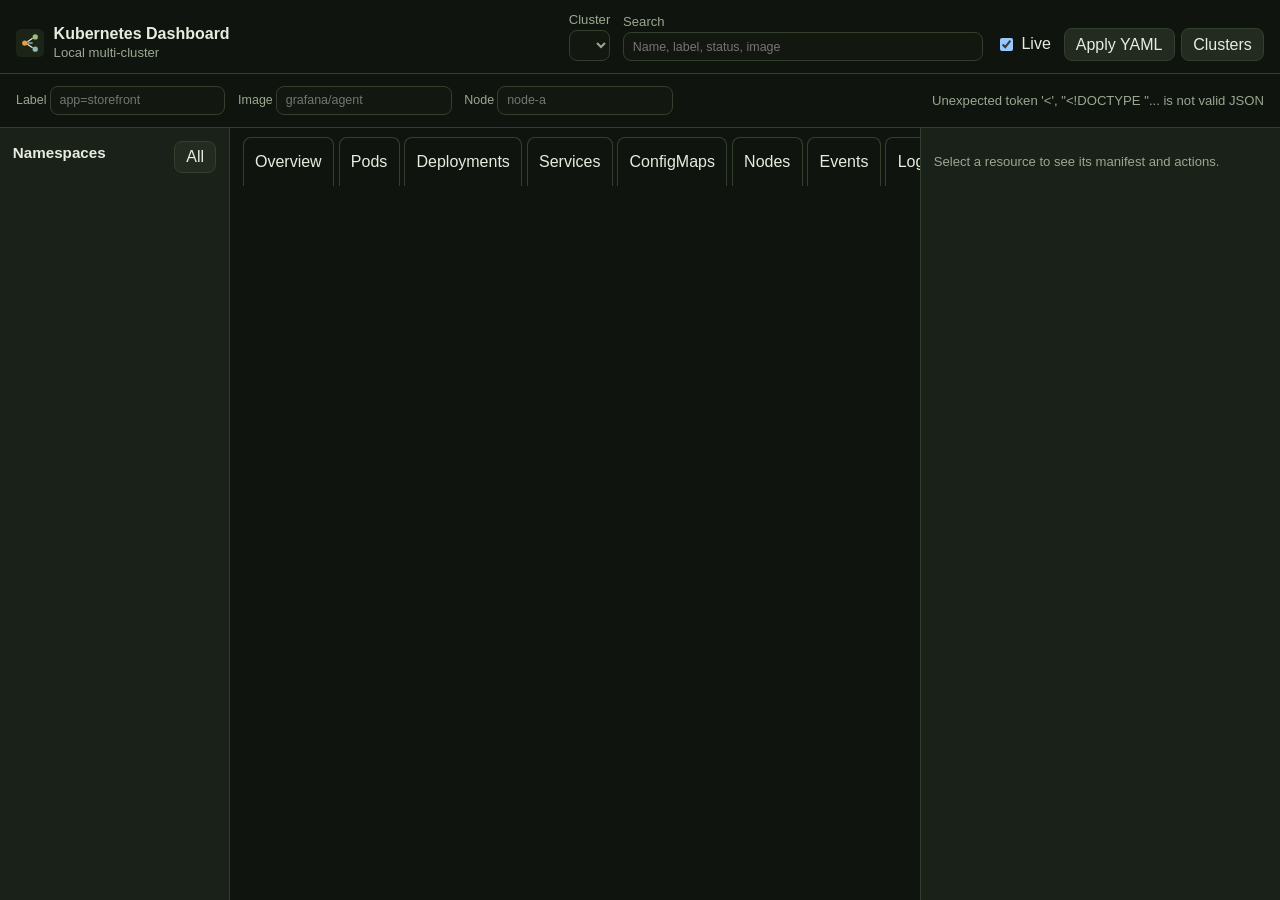
==== src/main/resources/static/index.html @ 0ba1d6aa "Initial Checkin" ====
<!DOCTYPE html>
<html lang="en">
<head>
  <meta charset="utf-8">
  <meta name="viewport" content="width=device-width, initial-scale=1">
  <meta name="robots" content="noindex">
  <title>Kubernetes Dashboard</title>
  <link rel="icon" href="favicon.svg" type="image/svg+xml">
  <link rel="stylesheet" href="app.css">
</head>
<body>
  <div id="gate" class="gate hidden">
    <form id="gate-form" class="gate-card">
      <h1>Kubernetes Dashboard</h1>
      <p>This server expects an access token. It stays in this browser tab.</p>
      <label for="gate-token">Access token</label>
      <input id="gate-token" type="password" autocomplete="current-password" required>
      <button type="submit">Unlock</button>
      <p id="gate-error" class="error"></p>
    </form>
  </div>
  <div class="app">
    <header class="top">
      <div class="brand">
        <img src="favicon.svg" alt="" width="28" height="28">
        <div>
          <strong>Kubernetes Dashboard</strong>
          <span>Local multi-cluster</span>
        </div>
      </div>
      <label class="cluster-pick">
        <span>Cluster</span>
        <select id="cluster"></select>
      </label>
      <label class="search">
        <span>Search</span>
        <input id="query" type="search" placeholder="Name, label, status, image" autocomplete="off">
      </label>
      <label class="live">
        <input id="live" type="checkbox" checked>
        Live
      </label>
      <div class="top-actions">
        <button type="button" id="apply-open">Apply YAML</button>
        <button type="button" id="clusters-open">Clusters</button>
      </div>
    </header>
    <div class="refine">
      <label>Label <input id="label" placeholder="app=storefront" autocomplete="off"></label>
      <label>Image <input id="image" placeholder="grafana/agent" autocomplete="off"></label>
      <label>Node <input id="node" placeholder="node-a" autocomplete="off"></label>
      <span id="counts"></span>
      <span id="notice" class="notice"></span>
    </div>
    <div class="body">
      <aside class="namespaces">
        <div class="aside-head">
          <h2>Namespaces</h2>
          <button type="button" id="ns-all">All</button>
        </div>
        <div id="namespace-list"></div>
      </aside>
      <main>
        <nav class="tabs" id="tabs">
          <button type="button" data-tab="overview">Overview</button>
          <button type="button" data-tab="pods">Pods</button>
          <button type="button" data-tab="deployments">Deployments</button>
          <button type="button" data-tab="services">Services</button>
          <button type="button" data-tab="configmaps">ConfigMaps</button>
          <button type="button" data-tab="nodes">Nodes</button>
          <button type="button" data-tab="events">Events</button>
          <button type="button" data-tab="logs">Logs</button>
          <button type="button" data-tab="forwards">Port forward</button>
          <button type="button" data-tab="assist">Assist</button>
        </nav>
        <section id="view"></section>
      </main>
      <aside id="detail" class="detail">
        <p class="muted">Select a resource to see its manifest and actions.</p>
      </aside>
    </div>
  </div>
  <div id="modal" class="modal hidden"></div>
  <script src="app.js"></script>
</body>
</html>
---- src/main/resources/static/app.css ----
:root {
  color-scheme: dark;
  --bg: #10140f;
  --panel: #1a2118;
  --panel-2: #232b20;
  --line: #33402d;
  --text: #e7ecdf;
  --muted: #9aa892;
  --amber: #e0a045;
  --sage: #9cbf7a;
  --coral: #e07a5f;
  --tide: #8eb8b3;
  --warn: #e0b15a;
  --shadow: 0 16px 40px rgba(0, 0, 0, 0.28);
  font-family: "Avenir Next", "Segoe UI", sans-serif;
}

* { box-sizing: border-box; }

body {
  margin: 0;
  background:
    radial-gradient(1200px 400px at 10% -10%, rgba(224, 160, 69, 0.08), transparent 50%),
    var(--bg);
  color: var(--text);
}

button, input, select, textarea {
  font: inherit;
  color: inherit;
}

button {
  background: var(--panel-2);
  border: 1px solid var(--line);
  border-radius: 8px;
  padding: 0.4rem 0.7rem;
  cursor: pointer;
}

button:hover, button.active { border-color: var(--amber); }

button.primary { background: #3d3422; border-color: var(--amber); }

button.danger { border-color: var(--coral); color: #ffd2c6; }

input, select, textarea {
  background: #121710;
  border: 1px solid var(--line);
  border-radius: 8px;
  padding: 0.4rem 0.55rem;
}

textarea { width: 100%; min-height: 180px; resize: vertical; }

.app {
  display: grid;
  grid-template-rows: auto auto minmax(0, 1fr);
  height: 100vh;
}

.top, .refine {
  display: flex;
  gap: 0.8rem;
  align-items: end;
  padding: 0.75rem 1rem;
  border-bottom: 1px solid var(--line);
  background: rgba(16, 20, 15, 0.92);
}

.brand { display: flex; gap: 0.6rem; align-items: center; margin-right: auto; }
.brand strong { display: block; }
.brand span, .muted, .refine span, label span { color: var(--muted); font-size: 0.82rem; }

.cluster-pick, .search, .refine label { display: grid; gap: 0.2rem; font-size: 0.78rem; color: var(--muted); }
.search input { width: min(360px, 36vw); }
.live { display: flex; gap: 0.35rem; align-items: center; padding-bottom: 0.45rem; }
.top-actions { display: flex; gap: 0.4rem; }

.refine { align-items: center; }
.refine label { grid-auto-flow: column; align-items: center; }
#counts { margin-left: auto; }
.notice { color: var(--coral); }

.body {
  display: grid;
  grid-template-columns: 230px minmax(0, 1fr) 360px;
  min-height: 0;
}

.namespaces, .detail {
  border-right: 1px solid var(--line);
  overflow: auto;
  padding: 0.8rem;
  background: var(--panel);
}

.detail { border-right: 0; border-left: 1px solid var(--line); }

.aside-head, .detail-head { display: flex; justify-content: space-between; align-items: center; gap: 0.5rem; }
h2, h3 { font-size: 0.95rem; margin: 0 0 0.6rem; font-weight: 600; }

.ns {
  display: flex;
  gap: 0.4rem;
  align-items: center;
  padding: 0.28rem 0;
}

main { display: grid; grid-template-rows: auto minmax(0, 1fr); min-width: 0; }

.tabs {
  display: flex;
  gap: 0.3rem;
  padding: 0.55rem 0.8rem 0;
  overflow-x: auto;
}

.tabs button { border-bottom: 0; border-radius: 8px 8px 0 0; background: transparent; }
.tabs button.active { background: var(--panel); border-color: var(--line); color: var(--amber); }

#view { overflow: auto; padding: 0.8rem; }

table { width: 100%; border-collapse: collapse; font-size: 0.92rem; }
th, td { text-align: left; padding: 0.45rem 0.4rem; border-bottom: 1px solid var(--line); vertical-align: top; }
th { color: var(--muted); font-weight: 600; font-size: 0.75rem; letter-spacing: 0.03em; }
tr.clickable { cursor: pointer; }
tr.clickable:hover, tr.selected { background: rgba(224, 160, 69, 0.08); }
tr.group td { background: #141a12; color: var(--tide); font-weight: 600; }

.chip {
  display: inline-block;
  border-radius: 999px;
  padding: 0.05rem 0.45rem;
  background: #243024;
  color: var(--sage);
}
.chip.warn { background: #3a321c; color: var(--warn); }
.chip.bad { background: #3a2420; color: var(--coral); }

.cards { display: grid; grid-template-columns: repeat(auto-fit, minmax(140px, 1fr)); gap: 0.6rem; }
.card { background: var(--panel); border: 1px solid var(--line); border-radius: 12px; padding: 0.75rem; }
.card strong { display: block; font-size: 1.4rem; }
.card span { color: var(--muted); font-size: 0.8rem; }

.split { display: grid; grid-template-columns: 1.2fr 0.8fr; gap: 0.8rem; margin-top: 0.8rem; }
.panel { background: var(--panel); border: 1px solid var(--line); border-radius: 12px; padding: 0.75rem; }

pre, .yaml {
  white-space: pre-wrap;
  word-break: break-word;
  font-family: "IBM Plex Mono", "SFMono-Regular", ui-monospace, monospace;
  font-size: 0.78rem;
  line-height: 1.45;
  background: #10150f;
  border-radius: 8px;
  padding: 0.7rem;
  margin: 0;
}

.actions { display: flex; flex-wrap: wrap; gap: 0.4rem; margin: 0.6rem 0; }
.inline { display: flex; gap: 0.4rem; align-items: center; }

.modal {
  position: fixed;
  inset: 0;
  background: rgba(8, 10, 7, 0.72);
  display: grid;
  place-items: center;
  padding: 1rem;
}
.modal.hidden, .gate.hidden, .hidden { display: none; }
.dialog, .gate-card {
  width: min(720px, 100%);
  background: var(--panel);
  border: 1px solid var(--line);
  border-radius: 14px;
  padding: 1rem;
  box-shadow: var(--shadow);
}
.gate { position: fixed; inset: 0; display: grid; place-items: center; background: var(--bg); z-index: 5; }
.gate-card { display: grid; gap: 0.6rem; width: min(420px, 100%); }
.error { color: var(--coral); min-height: 1.2rem; }

.cluster-row, .forward-row { display: flex; justify-content: space-between; gap: 0.6rem; padding: 0.45rem 0; border-bottom: 1px solid var(--line); }
.presets { width: 100%; font-size: 0.82rem; }
.answer { margin-top: 0.7rem; }

@media (max-width: 980px) {
  .app { height: auto; min-height: 100vh; }
  .top, .refine { flex-wrap: wrap; }
  .body { grid-template-columns: 1fr; }
  .namespaces { max-height: 180px; border-right: 0; border-bottom: 1px solid var(--line); }
  .detail { border-left: 0; border-top: 1px solid var(--line); }
  .split { grid-template-columns: 1fr; }
  .search input { width: 100%; }
}
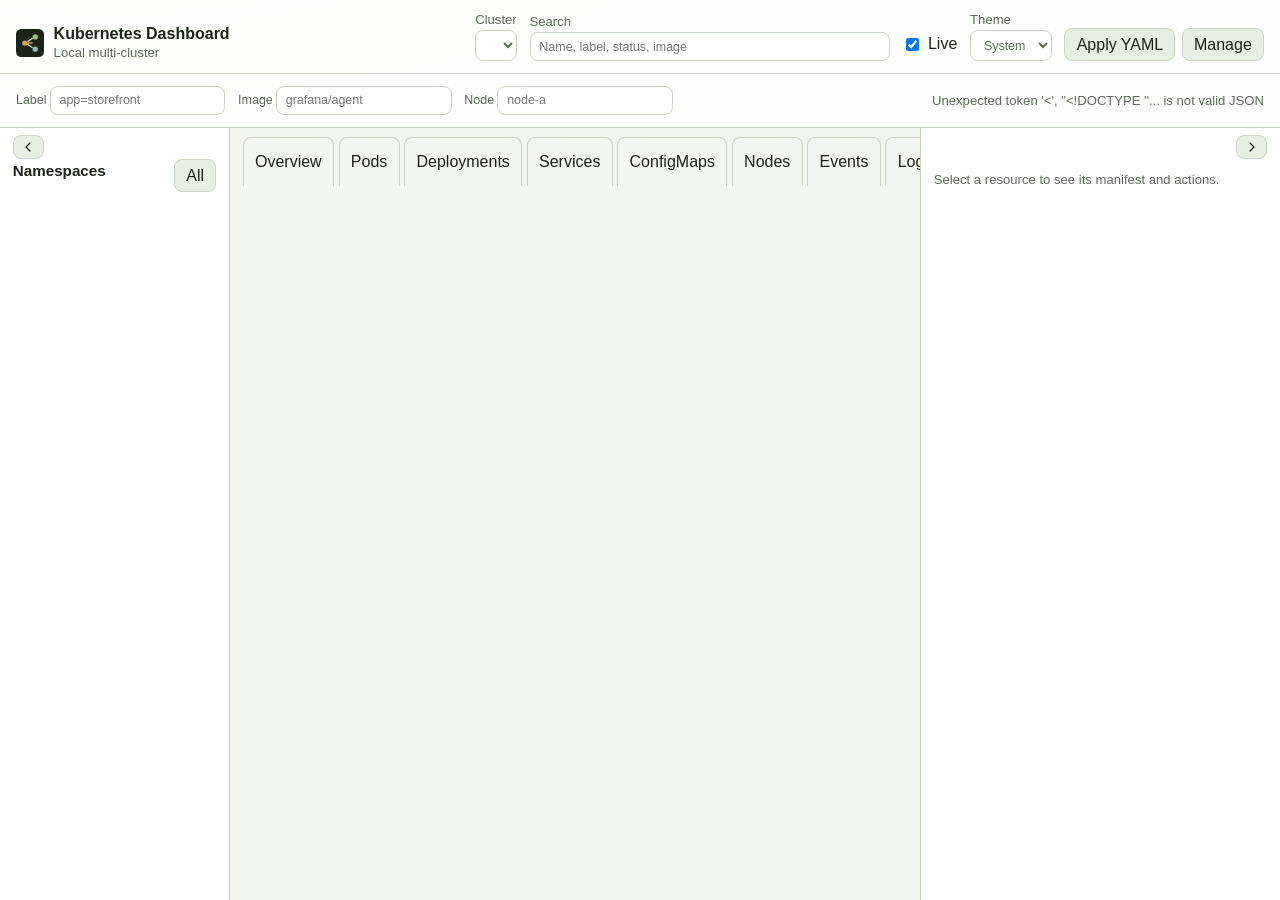
==== commit 5b48a836: "Add management for namespaces and workloads, and let the UI follow the system theme The Management t" ====
--- a/src/main/resources/static/index.html
+++ b/src/main/resources/static/index.html
@@ -6,6 +6,18 @@
   <meta name="robots" content="noindex">
   <title>Kubernetes Dashboard</title>
   <link rel="icon" href="favicon.svg" type="image/svg+xml">
+  <script>
+    (function () {
+      var theme = "system";
+      try {
+        var saved = localStorage.getItem("k8s-dashboard-theme");
+        if (saved === "dark" || saved === "light" || saved === "system") theme = saved;
+      } catch (error) {
+        theme = "system";
+      }
+      document.documentElement.setAttribute("data-theme", theme);
+    })();
+  </script>
   <link rel="stylesheet" href="app.css">
 </head>
 <body>
@@ -40,9 +52,17 @@
         <input id="live" type="checkbox" checked>
         Live
       </label>
+      <label class="theme-pick">
+        <span>Theme</span>
+        <select id="theme">
+          <option value="system">System</option>
+          <option value="dark">Dark</option>
+          <option value="light">Light</option>
+        </select>
+      </label>
       <div class="top-actions">
         <button type="button" id="apply-open">Apply YAML</button>
-        <button type="button" id="clusters-open">Clusters</button>
+        <button type="button" id="clusters-open">Manage</button>
       </div>
     </header>
     <div class="refine">
@@ -52,13 +72,21 @@
       <span id="counts"></span>
       <span id="notice" class="notice"></span>
     </div>
-    <div class="body">
+    <div class="body" id="workspace">
       <aside class="namespaces">
-        <div class="aside-head">
-          <h2>Namespaces</h2>
-          <button type="button" id="ns-all">All</button>
+        <div class="rail-tools">
+          <button type="button" id="namespace-collapse" aria-expanded="true" aria-controls="namespace-body" aria-label="Hide namespaces">
+            <svg viewBox="0 0 24 24" width="16" height="16" aria-hidden="true" fill="none" stroke="currentColor" stroke-width="1.8" stroke-linecap="round" stroke-linejoin="round"><path d="M15 6l-6 6 6 6"/></svg>
+            <span class="rail-label">Namespaces</span>
+          </button>
         </div>
-        <div id="namespace-list"></div>
+        <div id="namespace-body">
+          <div class="aside-head">
+            <h2>Namespaces</h2>
+            <button type="button" id="ns-all">All</button>
+          </div>
+          <div id="namespace-list"></div>
+        </div>
       </aside>
       <main>
         <nav class="tabs" id="tabs">
@@ -72,12 +100,23 @@
           <button type="button" data-tab="logs">Logs</button>
           <button type="button" data-tab="forwards">Port forward</button>
           <button type="button" data-tab="assist">Assist</button>
+          <button type="button" data-tab="management">Management</button>
         </nav>
         <section id="view"></section>
       </main>
       <aside id="detail" class="detail">
-        <p class="muted">Select a resource to see its manifest and actions.</p>
+        <div class="rail-tools">
+          <button type="button" id="detail-collapse" aria-expanded="true" aria-controls="detail-body" aria-label="Hide manifest">
+            <svg viewBox="0 0 24 24" width="16" height="16" aria-hidden="true" fill="none" stroke="currentColor" stroke-width="1.8" stroke-linecap="round" stroke-linejoin="round"><path d="M9 6l6 6-6 6"/></svg>
+            <span class="rail-label">Manifest</span>
+          </button>
+        </div>
+        <div id="detail-body">
+          <p class="muted">Select a resource to see its manifest and actions.</p>
+        </div>
       </aside>
+      <div id="split-namespaces" class="splitter" role="separator" aria-orientation="vertical" aria-label="Resize namespaces" tabindex="0"></div>
+      <div id="split-detail" class="splitter" role="separator" aria-orientation="vertical" aria-label="Resize manifest" tabindex="0"></div>
     </div>
   </div>
   <div id="modal" class="modal hidden"></div>
--- a/src/main/resources/static/app.css
+++ b/src/main/resources/static/app.css
@@ -1,26 +1,67 @@
 :root {
-  color-scheme: dark;
+  color-scheme: light dark;
   --bg: #10140f;
+  --bg: light-dark(#f3f5ef, #10140f);
   --panel: #1a2118;
+  --panel: light-dark(#ffffff, #1a2118);
   --panel-2: #232b20;
+  --panel-2: light-dark(#e7eee2, #232b20);
   --line: #33402d;
+  --line: light-dark(#c9d4c2, #33402d);
   --text: #e7ecdf;
+  --text: light-dark(#1c2418, #e7ecdf);
   --muted: #9aa892;
+  --muted: light-dark(#5c6b58, #9aa892);
   --amber: #e0a045;
+  --amber: light-dark(#9a6420, #e0a045);
   --sage: #9cbf7a;
+  --sage: light-dark(#3d6b32, #9cbf7a);
   --coral: #e07a5f;
+  --coral: light-dark(#b24a38, #e07a5f);
   --tide: #8eb8b3;
+  --tide: light-dark(#2f6f6a, #8eb8b3);
   --warn: #e0b15a;
-  --shadow: 0 16px 40px rgba(0, 0, 0, 0.28);
+  --warn: light-dark(#8a5a10, #e0b15a);
+  --field: #121710;
+  --field: light-dark(#ffffff, #121710);
+  --primary: #3d3422;
+  --primary: light-dark(#f3e6cf, #3d3422);
+  --danger-text: #ffd2c6;
+  --danger-text: light-dark(#8a3b2a, #ffd2c6);
+  --bar: rgba(16, 20, 15, 0.92);
+  --bar: light-dark(rgba(255, 255, 255, 0.92), rgba(16, 20, 15, 0.92));
+  --glow: rgba(224, 160, 69, 0.08);
+  --glow: light-dark(rgba(176, 122, 40, 0.16), rgba(224, 160, 69, 0.08));
+  --row: rgba(224, 160, 69, 0.08);
+  --row: light-dark(rgba(176, 122, 40, 0.14), rgba(224, 160, 69, 0.08));
+  --group: #141a12;
+  --group: light-dark(#e7eee4, #141a12);
+  --chip: #243024;
+  --chip: light-dark(#e5f0df, #243024);
+  --chip-warn: #3a321c;
+  --chip-warn: light-dark(#f8efd4, #3a321c);
+  --chip-bad: #3a2420;
+  --chip-bad: light-dark(#f8e4de, #3a2420);
+  --code: #10150f;
+  --code: light-dark(#eef2ea, #10150f);
+  --scrim: rgba(8, 10, 7, 0.72);
+  --scrim: light-dark(rgba(40, 48, 36, 0.45), rgba(8, 10, 7, 0.72));
+  --shadow-ink: rgba(0, 0, 0, 0.28);
+  --shadow-ink: light-dark(rgba(40, 48, 36, 0.12), rgba(0, 0, 0, 0.28));
+  --shadow: 0 16px 40px var(--shadow-ink);
   font-family: "Avenir Next", "Segoe UI", sans-serif;
 }
+
+html[data-theme="dark"] { color-scheme: dark; }
+html[data-theme="light"] { color-scheme: light; }
+html[data-theme="system"] { color-scheme: light dark; }
 
 * { box-sizing: border-box; }
 
 body {
   margin: 0;
   background:
-    radial-gradient(1200px 400px at 10% -10%, rgba(224, 160, 69, 0.08), transparent 50%),
+    radial-gradient(1200px 400px at 10% -10%, var(--glow), transparent 50%),
     var(--bg);
   color: var(--text);
 }
@@ -40,12 +81,12 @@
 
 button:hover, button.active { border-color: var(--amber); }
 
-button.primary { background: #3d3422; border-color: var(--amber); }
-
-button.danger { border-color: var(--coral); color: #ffd2c6; }
+button.primary { background: var(--primary); border-color: var(--amber); }
+
+button.danger { border-color: var(--coral); color: var(--danger-text); }
 
 input, select, textarea {
-  background: #121710;
+  background: var(--field);
   border: 1px solid var(--line);
   border-radius: 8px;
   padding: 0.4rem 0.55rem;
@@ -65,14 +106,14 @@
   align-items: end;
   padding: 0.75rem 1rem;
   border-bottom: 1px solid var(--line);
-  background: rgba(16, 20, 15, 0.92);
+  background: var(--bar);
 }
 
 .brand { display: flex; gap: 0.6rem; align-items: center; margin-right: auto; }
 .brand strong { display: block; }
 .brand span, .muted, .refine span, label span { color: var(--muted); font-size: 0.82rem; }
 
-.cluster-pick, .search, .refine label { display: grid; gap: 0.2rem; font-size: 0.78rem; color: var(--muted); }
+.cluster-pick, .search, .refine label, .theme-pick { display: grid; gap: 0.2rem; font-size: 0.78rem; color: var(--muted); }
 .search input { width: min(360px, 36vw); }
 .live { display: flex; gap: 0.35rem; align-items: center; padding-bottom: 0.45rem; }
 .top-actions { display: flex; gap: 0.4rem; }
@@ -83,19 +124,110 @@
 .notice { color: var(--coral); }
 
 .body {
+  position: relative;
   display: grid;
-  grid-template-columns: 230px minmax(0, 1fr) 360px;
+  grid-template-columns: var(--namespaces-column, var(--namespaces-width, 230px)) minmax(0, 1fr) var(--detail-column, var(--detail-width, 360px));
   min-height: 0;
 }
 
+.splitter {
+  position: absolute;
+  top: 0;
+  bottom: 0;
+  z-index: 2;
+  width: 10px;
+  cursor: col-resize;
+  touch-action: none;
+}
+#split-namespaces { left: calc(var(--namespaces-width, 230px) - 5px); }
+#split-detail { right: calc(var(--detail-width, 360px) - 5px); }
+.splitter::before {
+  content: "";
+  position: absolute;
+  top: 0;
+  bottom: 0;
+  left: 4px;
+  width: 2px;
+}
+.splitter:hover::before,
+.splitter:focus-visible::before,
+.splitter.dragging::before { background: var(--amber); }
+.splitter:focus-visible { outline: none; }
+body.resizing, body.resizing * { cursor: col-resize; user-select: none; }
+
 .namespaces, .detail {
+  display: flex;
+  flex-direction: column;
   border-right: 1px solid var(--line);
-  overflow: auto;
-  padding: 0.8rem;
+  overflow: hidden;
+  padding: 0.45rem 0.8rem 0.8rem;
   background: var(--panel);
 }
 
 .detail { border-right: 0; border-left: 1px solid var(--line); }
+
+.rail-tools { display: flex; flex: none; }
+.namespaces .rail-tools { justify-content: flex-start; }
+.detail .rail-tools { justify-content: flex-end; }
+#namespace-collapse,
+#detail-collapse {
+  position: relative;
+  display: inline-flex;
+  align-items: center;
+  gap: 0.35rem;
+  padding: 0.2rem 0.4rem;
+}
+.rail-label {
+  position: absolute;
+  width: 1px;
+  height: 1px;
+  padding: 0;
+  margin: -1px;
+  overflow: hidden;
+  clip: rect(0 0 0 0);
+  white-space: nowrap;
+  border: 0;
+}
+#namespace-body,
+#detail-body { overflow: auto; min-height: 0; }
+.body.namespaces-collapsed #namespace-body,
+.body.detail-collapsed #detail-body { display: none; }
+
+@media (min-width: 981px) {
+  .body.namespaces-collapsed { --namespaces-column: 2.75rem; }
+  .body.detail-collapsed { --detail-column: 2.75rem; }
+  .body.namespaces-collapsed #split-namespaces,
+  .body.detail-collapsed #split-detail { display: none; }
+  .body.namespaces-collapsed .namespaces,
+  .body.detail-collapsed .detail { padding: 0.35rem 0.1rem; }
+  .body.namespaces-collapsed .namespaces .rail-tools,
+  .body.detail-collapsed .detail .rail-tools { flex: 1; }
+  .body.namespaces-collapsed #namespace-collapse,
+  .body.detail-collapsed #detail-collapse {
+    flex-direction: column;
+    justify-content: flex-start;
+    width: 100%;
+    height: 100%;
+    padding-top: 0.55rem;
+    background: transparent;
+    border-color: transparent;
+  }
+  .body.namespaces-collapsed .namespaces .rail-label,
+  .body.detail-collapsed .detail .rail-label {
+    position: static;
+    width: auto;
+    height: auto;
+    margin: 0;
+    overflow: visible;
+    clip: auto;
+    writing-mode: vertical-rl;
+    transform: rotate(180deg);
+    font-size: 0.75rem;
+    letter-spacing: 0.04em;
+  }
+  .body.namespaces-collapsed #namespace-collapse svg,
+  .body.detail-collapsed #detail-collapse svg { transform: rotate(180deg); }
+}
 
 .aside-head, .detail-head { display: flex; justify-content: space-between; align-items: center; gap: 0.5rem; }
 h2, h3 { font-size: 0.95rem; margin: 0 0 0.6rem; font-weight: 600; }
@@ -125,18 +257,18 @@
 th, td { text-align: left; padding: 0.45rem 0.4rem; border-bottom: 1px solid var(--line); vertical-align: top; }
 th { color: var(--muted); font-weight: 600; font-size: 0.75rem; letter-spacing: 0.03em; }
 tr.clickable { cursor: pointer; }
-tr.clickable:hover, tr.selected { background: rgba(224, 160, 69, 0.08); }
-tr.group td { background: #141a12; color: var(--tide); font-weight: 600; }
+tr.clickable:hover, tr.selected { background: var(--row); }
+tr.group td { background: var(--group); color: var(--tide); font-weight: 600; }
 
 .chip {
   display: inline-block;
   border-radius: 999px;
   padding: 0.05rem 0.45rem;
-  background: #243024;
+  background: var(--chip);
   color: var(--sage);
 }
-.chip.warn { background: #3a321c; color: var(--warn); }
-.chip.bad { background: #3a2420; color: var(--coral); }
+.chip.warn { background: var(--chip-warn); color: var(--warn); }
+.chip.bad { background: var(--chip-bad); color: var(--coral); }
 
 .cards { display: grid; grid-template-columns: repeat(auto-fit, minmax(140px, 1fr)); gap: 0.6rem; }
 .card { background: var(--panel); border: 1px solid var(--line); border-radius: 12px; padding: 0.75rem; }
@@ -145,26 +277,58 @@
 
 .split { display: grid; grid-template-columns: 1.2fr 0.8fr; gap: 0.8rem; margin-top: 0.8rem; }
 .panel { background: var(--panel); border: 1px solid var(--line); border-radius: 12px; padding: 0.75rem; }
-
-pre, .yaml {
+.assist label { display: grid; gap: 0.25rem; margin: 0.55rem 0; }
+.assist label.hidden { display: none; }
+.assist input, .assist select { width: min(420px, 100%); }
+.assist .secret { position: relative; width: min(420px, 100%); }
+.assist .secret input { width: 100%; padding-right: 2.3rem; }
+.assist .secret button {
+  position: absolute;
+  top: 0;
+  right: 0;
+  bottom: 0;
+  width: 2.2rem;
+  display: grid;
+  place-items: center;
+  background: transparent;
+  border: 0;
+  color: var(--muted);
+  padding: 0;
+}
+.assist .secret button:hover,
+.assist .secret button:focus-visible { color: var(--amber); border-color: transparent; }
+.assist .secret svg { display: block; }
+.assist .secret .eye-off { display: none; }
+.assist .secret button[aria-pressed="true"] .eye-on { display: none; }
+.assist .secret button[aria-pressed="true"] .eye-off { display: block; }
+
+pre, .yaml, textarea.answer {
   white-space: pre-wrap;
   word-break: break-word;
   font-family: "IBM Plex Mono", "SFMono-Regular", ui-monospace, monospace;
   font-size: 0.78rem;
   line-height: 1.45;
-  background: #10150f;
+  background: var(--code);
   border-radius: 8px;
   padding: 0.7rem;
   margin: 0;
 }
 
+textarea.answer {
+  display: block;
+  width: 100%;
+  min-height: 9rem;
+  margin-top: 0.7rem;
+  resize: vertical;
+}
+
 .actions { display: flex; flex-wrap: wrap; gap: 0.4rem; margin: 0.6rem 0; }
 .inline { display: flex; gap: 0.4rem; align-items: center; }
 
 .modal {
   position: fixed;
   inset: 0;
-  background: rgba(8, 10, 7, 0.72);
+  background: var(--scrim);
   display: grid;
   place-items: center;
   padding: 1rem;
@@ -182,16 +346,33 @@
 .gate-card { display: grid; gap: 0.6rem; width: min(420px, 100%); }
 .error { color: var(--coral); min-height: 1.2rem; }
 
-.cluster-row, .forward-row { display: flex; justify-content: space-between; gap: 0.6rem; padding: 0.45rem 0; border-bottom: 1px solid var(--line); }
-.presets { width: 100%; font-size: 0.82rem; }
-.answer { margin-top: 0.7rem; }
+.stack { display: grid; gap: 0.8rem; }
+.manage input:not([type="file"]),
+.manage select { width: min(280px, 100%); }
+.cluster-row, .forward-row { display: flex; justify-content: space-between; gap: 0.6rem; align-items: center; padding: 0.45rem 0; border-bottom: 1px solid var(--line); }
+.cluster-file { display: grid; gap: 0.25rem; margin: 0.45rem 0; color: var(--muted); font-size: 0.82rem; }
+.cluster-file input { width: 100%; }
+
 
 @media (max-width: 980px) {
   .app { height: auto; min-height: 100vh; }
   .top, .refine { flex-wrap: wrap; }
   .body { grid-template-columns: 1fr; }
+  .splitter { display: none; }
   .namespaces { max-height: 180px; border-right: 0; border-bottom: 1px solid var(--line); }
+  .body.namespaces-collapsed .namespaces { max-height: none; }
   .detail { border-left: 0; border-top: 1px solid var(--line); }
+  .body.namespaces-collapsed .namespaces .rail-label,
+  .body.detail-collapsed .detail .rail-label {
+    position: static;
+    width: auto;
+    height: auto;
+    margin: 0;
+    overflow: visible;
+    clip: auto;
+  }
+  .body.namespaces-collapsed #namespace-collapse svg,
+  .body.detail-collapsed #detail-collapse svg { transform: rotate(180deg); }
   .split { grid-template-columns: 1fr; }
   .search input { width: 100%; }
 }
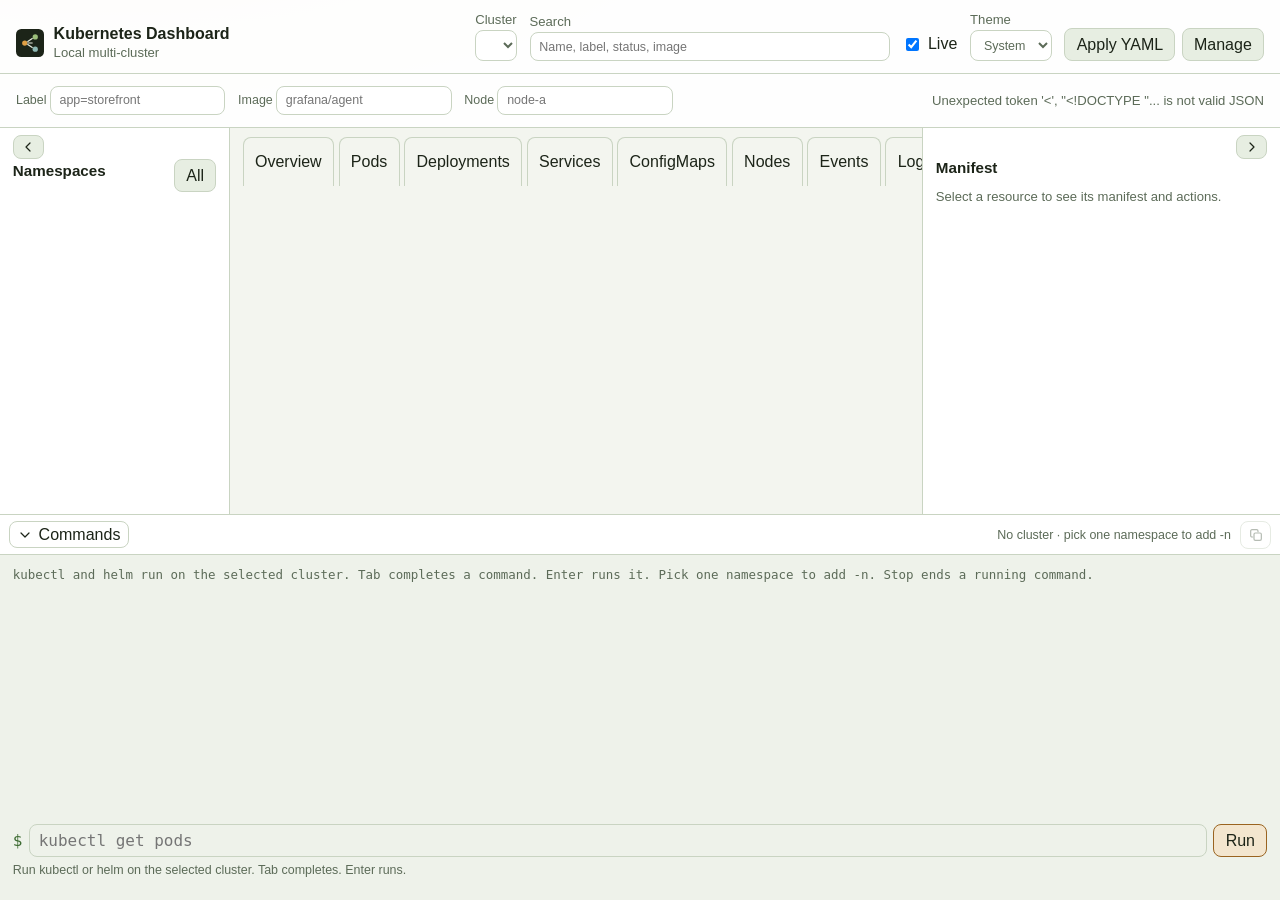
==== commit 29330f5b: "Add a command panel and copy for manifests, logs, and ConfigMaps The bottom panel runs kubectl and h" ====
--- a/src/main/resources/static/index.html
+++ b/src/main/resources/static/index.html
@@ -72,6 +72,7 @@
       <span id="counts"></span>
       <span id="notice" class="notice"></span>
     </div>
+    <div class="stage" id="stage">
     <div class="body" id="workspace">
       <aside class="namespaces">
         <div class="rail-tools">
@@ -99,8 +100,8 @@
           <button type="button" data-tab="events">Events</button>
           <button type="button" data-tab="logs">Logs</button>
           <button type="button" data-tab="forwards">Port forward</button>
+          <button type="button" data-tab="management">Management</button>
           <button type="button" data-tab="assist">Assist</button>
-          <button type="button" data-tab="management">Management</button>
         </nav>
         <section id="view"></section>
       </main>
@@ -118,6 +119,36 @@
       <div id="split-namespaces" class="splitter" role="separator" aria-orientation="vertical" aria-label="Resize namespaces" tabindex="0"></div>
       <div id="split-detail" class="splitter" role="separator" aria-orientation="vertical" aria-label="Resize manifest" tabindex="0"></div>
     </div>
+    <div id="split-terminal" class="splitter splitter-row" role="separator" aria-orientation="horizontal" aria-label="Resize commands" tabindex="0"></div>
+    <section id="terminal" class="terminal" aria-label="Commands">
+      <div class="terminal-bar">
+        <button type="button" id="terminal-collapse" aria-expanded="true" aria-controls="terminal-body" aria-label="Hide commands">
+          <svg viewBox="0 0 24 24" width="16" height="16" aria-hidden="true" fill="none" stroke="currentColor" stroke-width="1.8" stroke-linecap="round" stroke-linejoin="round"><path d="M6 9l6 6 6-6"/></svg>
+          <span>Commands</span>
+        </button>
+        <span id="terminal-context" class="terminal-context"></span>
+      </div>
+      <div id="terminal-body">
+        <div id="terminal-output" tabindex="0">
+          <p class="term-intro">kubectl and helm run on the selected cluster. Tab completes a command. Enter runs it. Pick one namespace to add -n. Stop ends a running command.</p>
+        </div>
+        <div class="term-compose">
+          <ul id="terminal-suggestions" class="term-suggest" role="listbox" hidden></ul>
+          <form id="terminal-form" class="term-form" autocomplete="off">
+            <span class="prompt" aria-hidden="true">$</span>
+            <div class="term-input-wrap">
+              <div id="terminal-ghost" class="term-ghost" aria-hidden="true"></div>
+              <input id="terminal-input" type="text" spellcheck="false" autocomplete="off" autocapitalize="off" role="combobox" aria-autocomplete="list" aria-controls="terminal-suggestions" aria-expanded="false" aria-label="kubectl or helm command" placeholder="kubectl get pods">
+            </div>
+            <button type="submit" id="terminal-run" class="primary">Run</button>
+            <button type="button" id="terminal-stop" hidden>Stop</button>
+          </form>
+          <p id="terminal-hint" class="term-hint">Run kubectl or helm on the selected cluster. Tab completes. Enter runs.</p>
+          <p id="terminal-usage" class="term-usage"></p>
+        </div>
+      </div>
+    </section>
+    </div>
   </div>
   <div id="modal" class="modal hidden"></div>
   <script src="app.js"></script>
--- a/src/main/resources/static/app.css
+++ b/src/main/resources/static/app.css
@@ -58,6 +58,11 @@
 
 * { box-sizing: border-box; }
 
+html, body {
+  height: 100%;
+  overflow: hidden;
+}
+
 body {
   margin: 0;
   background:
@@ -98,22 +103,32 @@
   display: grid;
   grid-template-rows: auto auto minmax(0, 1fr);
   height: 100vh;
+  height: 100dvh;
+  max-height: 100vh;
+  max-height: 100dvh;
+  min-width: 0;
+  overflow: hidden;
 }
 
 .top, .refine {
   display: flex;
+  flex-wrap: wrap;
   gap: 0.8rem;
   align-items: end;
   padding: 0.75rem 1rem;
   border-bottom: 1px solid var(--line);
   background: var(--bar);
-}
+  min-width: 0;
+}
+
+.top > *, .refine > * { min-width: 0; max-width: 100%; }
 
 .brand { display: flex; gap: 0.6rem; align-items: center; margin-right: auto; }
 .brand strong { display: block; }
 .brand span, .muted, .refine span, label span { color: var(--muted); font-size: 0.82rem; }
 
 .cluster-pick, .search, .refine label, .theme-pick { display: grid; gap: 0.2rem; font-size: 0.78rem; color: var(--muted); }
+.cluster-pick select, .theme-pick select { max-width: min(18rem, 100%); }
 .search input { width: min(360px, 36vw); }
 .live { display: flex; gap: 0.35rem; align-items: center; padding-bottom: 0.45rem; }
 .top-actions { display: flex; gap: 0.4rem; }
@@ -123,11 +138,29 @@
 #counts { margin-left: auto; }
 .notice { color: var(--coral); }
 
+.stage {
+  --terminal-height: 50%;
+  position: relative;
+  display: grid;
+  grid-template-rows: minmax(0, 1fr) var(--terminal-height);
+  min-height: 0;
+  min-width: 0;
+  max-width: 100%;
+}
+
+.stage.terminal-collapsed {
+  grid-template-rows: minmax(0, 1fr) 2.75rem;
+}
+
 .body {
   position: relative;
   display: grid;
-  grid-template-columns: var(--namespaces-column, var(--namespaces-width, 230px)) minmax(0, 1fr) var(--detail-column, var(--detail-width, 360px));
+  grid-template-columns: var(--namespaces-column, var(--namespaces-width, 18%)) minmax(0, 1fr) var(--detail-column, var(--detail-width, 28%));
+  grid-template-rows: minmax(0, 1fr);
   min-height: 0;
+  min-width: 0;
+  max-width: 100%;
+  overflow: hidden;
 }
 
 .splitter {
@@ -139,8 +172,8 @@
   cursor: col-resize;
   touch-action: none;
 }
-#split-namespaces { left: calc(var(--namespaces-width, 230px) - 5px); }
-#split-detail { right: calc(var(--detail-width, 360px) - 5px); }
+#split-namespaces { left: calc(var(--namespaces-width, 18%) - 5px); }
+#split-detail { right: calc(var(--detail-width, 28%) - 5px); }
 .splitter::before {
   content: "";
   position: absolute;
@@ -154,12 +187,188 @@
 .splitter.dragging::before { background: var(--amber); }
 .splitter:focus-visible { outline: none; }
 body.resizing, body.resizing * { cursor: col-resize; user-select: none; }
+body.resizing-row, body.resizing-row * { cursor: row-resize; user-select: none; }
+
+#split-terminal {
+  top: auto;
+  bottom: calc(var(--terminal-height, 50%) - 5px);
+  left: 0;
+  right: 0;
+  width: auto;
+  height: 10px;
+  cursor: row-resize;
+}
+#split-terminal::before {
+  top: 4px;
+  bottom: auto;
+  left: 0;
+  right: 0;
+  width: auto;
+  height: 2px;
+}
+.stage.terminal-collapsed #split-terminal { display: none; }
+
+.terminal {
+  display: flex;
+  flex-direction: column;
+  min-height: 0;
+  border-top: 1px solid var(--line);
+  background: var(--code);
+}
+
+.terminal-bar {
+  display: flex;
+  align-items: center;
+  gap: 0.6rem;
+  flex: none;
+  padding: 0.35rem 0.55rem;
+  background: var(--panel);
+  border-bottom: 1px solid var(--line);
+}
+
+.stage.terminal-collapsed .terminal-bar { border-bottom: 0; height: 100%; }
+
+#terminal-collapse {
+  display: inline-flex;
+  align-items: center;
+  gap: 0.35rem;
+  padding: 0.2rem 0.45rem;
+  background: transparent;
+}
+
+.stage.terminal-collapsed #terminal-collapse svg { transform: rotate(180deg); }
+
+.terminal-context {
+  margin-left: auto;
+  color: var(--muted);
+  font-size: 0.78rem;
+}
+
+.stage.terminal-collapsed #terminal-copy { display: none; }
+
+#terminal-body {
+  display: flex;
+  flex-direction: column;
+  min-height: 0;
+  flex: 1;
+}
+
+.stage.terminal-collapsed #terminal-body { display: none; }
+
+#terminal-output {
+  flex: 1;
+  overflow: auto;
+  min-height: 0;
+  padding: 0.65rem 0.8rem 0.4rem;
+  font-family: "IBM Plex Mono", "SFMono-Regular", ui-monospace, monospace;
+  font-size: 0.78rem;
+  line-height: 1.45;
+}
+
+.term-intro { margin: 0 0 0.7rem; color: var(--muted); }
+.term-entry { margin: 0 0 0.85rem; }
+.term-cmd { color: var(--amber); white-space: pre-wrap; word-break: break-word; }
+.term-out, .term-err {
+  margin: 0.25rem 0 0;
+  white-space: pre-wrap;
+  word-break: break-word;
+}
+.term-err { color: var(--coral); }
+.term-meta { color: var(--muted); margin: 0.2rem 0 0; }
+
+.term-compose { position: relative; flex: none; }
+.term-form {
+  display: flex;
+  flex-wrap: wrap;
+  gap: 0.4rem;
+  align-items: center;
+  padding: 0 0.8rem;
+}
+.term-form .prompt {
+  color: var(--sage);
+  font-family: "IBM Plex Mono", "SFMono-Regular", ui-monospace, monospace;
+}
+.term-input-wrap { position: relative; flex: 1; min-width: 0; }
+.term-input-wrap input {
+  width: 100%;
+  background: transparent;
+  position: relative;
+  z-index: 1;
+  font-family: "IBM Plex Mono", "SFMono-Regular", ui-monospace, monospace;
+}
+.term-ghost {
+  position: absolute;
+  inset: 0;
+  z-index: 0;
+  display: flex;
+  align-items: center;
+  border: 1px solid transparent;
+  padding: 0.4rem 0.55rem;
+  overflow: hidden;
+  white-space: pre;
+  pointer-events: none;
+  color: var(--muted);
+  font-family: "IBM Plex Mono", "SFMono-Regular", ui-monospace, monospace;
+  font-size: 1rem;
+}
+.term-ghost .typed { visibility: hidden; }
+
+.term-hint, .term-usage {
+  margin: 0.35rem 0.8rem 0;
+  color: var(--muted);
+  font-size: 0.78rem;
+  min-height: 1.05em;
+}
+.term-usage {
+  margin-top: 0.1rem;
+  margin-bottom: 0.55rem;
+  font-family: "IBM Plex Mono", "SFMono-Regular", ui-monospace, monospace;
+  font-size: 0.75rem;
+}
+
+.term-suggest {
+  position: absolute;
+  left: 0.8rem;
+  right: 0.8rem;
+  bottom: 100%;
+  z-index: 4;
+  max-height: 11rem;
+  overflow: auto;
+  margin: 0 0 0.3rem;
+  padding: 0.25rem;
+  list-style: none;
+  background: var(--panel);
+  border: 1px solid var(--line);
+  border-radius: 8px;
+  box-shadow: var(--shadow);
+}
+.term-suggest li {
+  display: flex;
+  justify-content: space-between;
+  gap: 1rem;
+  width: 100%;
+  padding: 0.28rem 0.45rem;
+  border-radius: 6px;
+  cursor: pointer;
+  font-family: "IBM Plex Mono", "SFMono-Regular", ui-monospace, monospace;
+  font-size: 0.78rem;
+}
+.term-suggest li.active { background: var(--row); }
+.term-suggest li span:last-child {
+  color: var(--muted);
+  font-family: "Avenir Next", "Segoe UI", sans-serif;
+  text-align: right;
+}
+#terminal-stop[hidden] { display: none; }
 
 .namespaces, .detail {
   display: flex;
   flex-direction: column;
   border-right: 1px solid var(--line);
   overflow: hidden;
+  min-height: 0;
+  min-width: 0;
+  max-width: 100%;
   padding: 0.45rem 0.8rem 0.8rem;
   background: var(--panel);
 }
@@ -189,7 +398,7 @@
   border: 0;
 }
 #namespace-body,
-#detail-body { overflow: auto; min-height: 0; }
+#detail-body { overflow: auto; min-height: 0; flex: 1 1 auto; }
 .body.namespaces-collapsed #namespace-body,
 .body.detail-collapsed #detail-body { display: none; }
 
@@ -237,9 +446,68 @@
   gap: 0.4rem;
   align-items: center;
   padding: 0.28rem 0;
-}
-
-main { display: grid; grid-template-rows: auto minmax(0, 1fr); min-width: 0; }
+  min-width: 0;
+  overflow-wrap: anywhere;
+}
+.ns-name {
+  user-select: text;
+  cursor: text;
+  min-width: 0;
+  overflow-wrap: anywhere;
+}
+.namespaces .copy-icon { display: none; }
+
+.copy-icon {
+  display: inline-flex;
+  align-items: center;
+  justify-content: center;
+  flex: none;
+  min-width: 1.75rem;
+  height: 1.75rem;
+  padding: 0.15rem 0.4rem;
+  background: transparent;
+  color: var(--muted);
+  line-height: 1;
+  white-space: nowrap;
+}
+.copy-icon:hover,
+.copy-icon:focus-visible { color: var(--amber); }
+.copy-icon[data-copied="true"] {
+  width: auto;
+  min-width: 4.6rem;
+  color: var(--sage);
+  font-size: 0.75rem;
+  font-weight: 600;
+}
+.copy-icon:disabled { opacity: 0.45; cursor: default; }
+.copy-icon svg { display: block; }
+.copy-line { display: inline-flex; align-items: center; gap: 0.35rem; }
+
+.tab-tools {
+  display: flex;
+  justify-content: flex-end;
+  position: sticky;
+  top: 0;
+  z-index: 2;
+  margin-bottom: 0.35rem;
+  background: var(--bg);
+}
+#view:has(#log-output) .tab-tools { flex: 0 0 auto; }
+
+.panel-head {
+  display: flex;
+  align-items: center;
+  justify-content: space-between;
+  gap: 0.5rem;
+  margin-bottom: 0.6rem;
+}
+.panel-head h2,
+.panel-head h3,
+.detail-head h2 { margin: 0; }
+.detail-head { margin-bottom: 0.6rem; }
+.detail-tools { display: inline-flex; align-items: center; gap: 0.4rem; flex: none; }
+
+main { display: grid; grid-template-rows: auto minmax(0, 1fr); min-width: 0; min-height: 0; overflow: hidden; }
 
 .tabs {
   display: flex;
@@ -251,7 +519,26 @@
 .tabs button { border-bottom: 0; border-radius: 8px 8px 0 0; background: transparent; }
 .tabs button.active { background: var(--panel); border-color: var(--line); color: var(--amber); }
 
-#view { overflow: auto; padding: 0.8rem; }
+#view { overflow: auto; min-height: 0; min-width: 0; padding: 0.8rem; }
+#view:has(#log-output) {
+  display: flex;
+  flex-direction: column;
+  overflow: hidden;
+}
+#log-output {
+  flex: 1 1 auto;
+  min-height: 0;
+  margin-top: 0.6rem;
+  overflow: auto;
+}
+#view:has(#log-output) .inline label {
+  display: inline-flex;
+  flex: 0 0 auto;
+  align-items: center;
+  gap: 0.35rem;
+  white-space: nowrap;
+}
+#log-tail { width: auto; min-width: 4.5rem; }
 
 table { width: 100%; border-collapse: collapse; font-size: 0.92rem; }
 th, td { text-align: left; padding: 0.45rem 0.4rem; border-bottom: 1px solid var(--line); vertical-align: top; }
@@ -275,8 +562,14 @@
 .card strong { display: block; font-size: 1.4rem; }
 .card span { color: var(--muted); font-size: 0.8rem; }
 
-.split { display: grid; grid-template-columns: 1.2fr 0.8fr; gap: 0.8rem; margin-top: 0.8rem; }
-.panel { background: var(--panel); border: 1px solid var(--line); border-radius: 12px; padding: 0.75rem; }
+.split {
+  display: grid;
+  grid-template-columns: repeat(auto-fit, minmax(min(100%, 16rem), 1fr));
+  gap: 0.8rem;
+  margin-top: 0.8rem;
+}
+.panel { background: var(--panel); border: 1px solid var(--line); border-radius: 12px; padding: 0.75rem; min-width: 0; max-width: 100%; }
+.card, .stack, .assist, .manage { min-width: 0; max-width: 100%; }
 .assist label { display: grid; gap: 0.25rem; margin: 0.55rem 0; }
 .assist label.hidden { display: none; }
 .assist input, .assist select { width: min(420px, 100%); }
@@ -304,7 +597,9 @@
 
 pre, .yaml, textarea.answer {
   white-space: pre-wrap;
+  overflow-wrap: anywhere;
   word-break: break-word;
+  max-width: 100%;
   font-family: "IBM Plex Mono", "SFMono-Regular", ui-monospace, monospace;
   font-size: 0.78rem;
   line-height: 1.45;
@@ -323,7 +618,9 @@
 }
 
 .actions { display: flex; flex-wrap: wrap; gap: 0.4rem; margin: 0.6rem 0; }
-.inline { display: flex; gap: 0.4rem; align-items: center; }
+.inline { display: flex; flex-wrap: wrap; gap: 0.4rem; align-items: center; min-width: 0; max-width: 100%; }
+.inline input, .inline select { max-width: 100%; width: auto; }
+.inline input:not([type="checkbox"]), .inline select { min-width: min(8rem, 100%); }
 
 .modal {
   position: fixed;
@@ -336,6 +633,8 @@
 .modal.hidden, .gate.hidden, .hidden { display: none; }
 .dialog, .gate-card {
   width: min(720px, 100%);
+  max-height: calc(100dvh - 2rem);
+  overflow: auto;
   background: var(--panel);
   border: 1px solid var(--line);
   border-radius: 14px;
@@ -349,18 +648,65 @@
 .stack { display: grid; gap: 0.8rem; }
 .manage input:not([type="file"]),
 .manage select { width: min(280px, 100%); }
-.cluster-row, .forward-row { display: flex; justify-content: space-between; gap: 0.6rem; align-items: center; padding: 0.45rem 0; border-bottom: 1px solid var(--line); }
+.cluster-row, .forward-row { display: flex; flex-wrap: wrap; justify-content: space-between; gap: 0.6rem; align-items: center; padding: 0.45rem 0; border-bottom: 1px solid var(--line); min-width: 0; }
+.cluster-row > *, .forward-row > * { min-width: 0; max-width: 100%; }
 .cluster-file { display: grid; gap: 0.25rem; margin: 0.45rem 0; color: var(--muted); font-size: 0.82rem; }
 .cluster-file input { width: 100%; }
 
 
 @media (max-width: 980px) {
-  .app { height: auto; min-height: 100vh; }
-  .top, .refine { flex-wrap: wrap; }
-  .body { grid-template-columns: 1fr; }
+  .top, .refine {
+    flex-wrap: nowrap;
+    align-items: center;
+    overflow-x: auto;
+    padding: 0.45rem 0.7rem;
+  }
+  .brand { flex: none; }
+  .search input { width: 11rem; }
+  .stage {
+    display: grid;
+    grid-template-rows: minmax(0, 1fr) minmax(6.5rem, 32%);
+  }
+  .stage.terminal-collapsed { grid-template-rows: minmax(0, 1fr) auto; }
+  .stage .body {
+    display: flex;
+    flex-direction: column;
+    min-height: 0;
+    overflow: hidden;
+  }
+  .namespaces, .detail {
+    position: relative;
+    flex: 1 1 0;
+    min-height: 2.5rem;
+    max-height: 32%;
+    padding: 0.35rem 0.6rem;
+  }
+  .namespaces .rail-tools, .detail .rail-tools {
+    position: absolute;
+    top: 0.2rem;
+    z-index: 1;
+  }
+  .namespaces .rail-tools { left: 0.25rem; }
+  .detail .rail-tools { right: 0.25rem; }
+  #namespace-body .aside-head { padding-left: 1.8rem; }
+  #detail-body .detail-head { padding-right: 1.8rem; }
+  main { flex: 3 1 0; min-height: 0; }
+  .body.namespaces-collapsed .namespaces,
+  .body.detail-collapsed .detail {
+    flex: 0 0 auto;
+    min-height: 0;
+    max-height: none;
+  }
+  .body.namespaces-collapsed .namespaces .rail-tools,
+  .body.detail-collapsed .detail .rail-tools { position: static; }
+  .stage:not(.terminal-collapsed) .terminal {
+    height: auto;
+    min-height: 0;
+    overflow: hidden;
+  }
+  .stage.terminal-collapsed .terminal { min-height: 0; height: auto; }
   .splitter { display: none; }
-  .namespaces { max-height: 180px; border-right: 0; border-bottom: 1px solid var(--line); }
-  .body.namespaces-collapsed .namespaces { max-height: none; }
+  .namespaces { border-right: 0; border-bottom: 1px solid var(--line); }
   .detail { border-left: 0; border-top: 1px solid var(--line); }
   .body.namespaces-collapsed .namespaces .rail-label,
   .body.detail-collapsed .detail .rail-label {
@@ -373,6 +719,5 @@
   }
   .body.namespaces-collapsed #namespace-collapse svg,
   .body.detail-collapsed #detail-collapse svg { transform: rotate(180deg); }
-  .split { grid-template-columns: 1fr; }
   .search input { width: 100%; }
 }
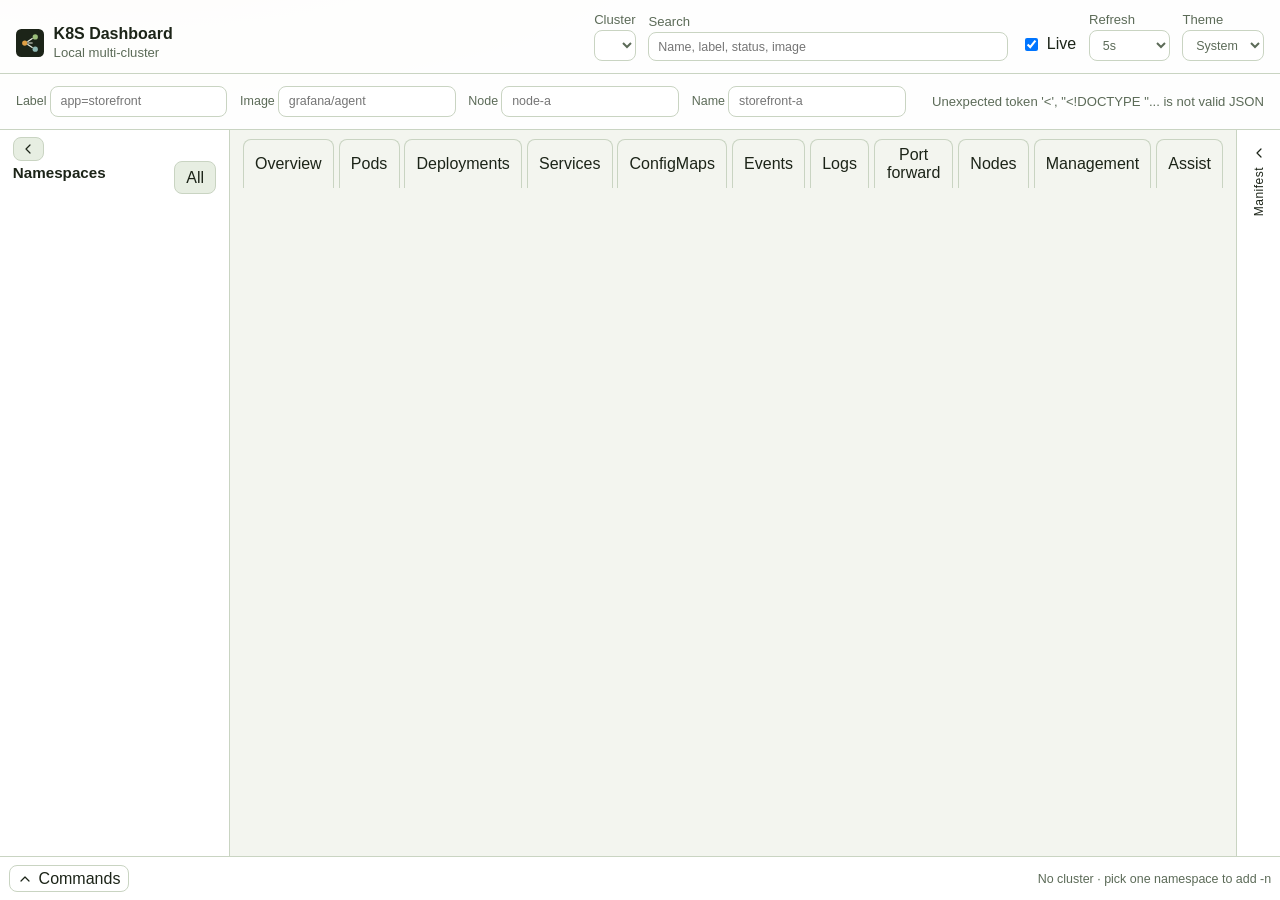
==== commit fff1de93: "Replace the access token with optional Active Directory login. LDAP is off by default. When it is on" ====
--- a/src/main/resources/static/index.html
+++ b/src/main/resources/static/index.html
@@ -4,7 +4,7 @@
   <meta charset="utf-8">
   <meta name="viewport" content="width=device-width, initial-scale=1">
   <meta name="robots" content="noindex">
-  <title>Kubernetes Dashboard</title>
+  <title>K8S Dashboard</title>
   <link rel="icon" href="favicon.svg" type="image/svg+xml">
   <script>
     (function () {
@@ -21,22 +21,12 @@
   <link rel="stylesheet" href="app.css">
 </head>
 <body>
-  <div id="gate" class="gate hidden">
-    <form id="gate-form" class="gate-card">
-      <h1>Kubernetes Dashboard</h1>
-      <p>This server expects an access token. It stays in this browser tab.</p>
-      <label for="gate-token">Access token</label>
-      <input id="gate-token" type="password" autocomplete="current-password" required>
-      <button type="submit">Unlock</button>
-      <p id="gate-error" class="error"></p>
-    </form>
-  </div>
   <div class="app">
     <header class="top">
       <div class="brand">
         <img src="favicon.svg" alt="" width="28" height="28">
         <div>
-          <strong>Kubernetes Dashboard</strong>
+          <strong>K8S Dashboard</strong>
           <span>Local multi-cluster</span>
         </div>
       </div>
@@ -52,6 +42,20 @@
         <input id="live" type="checkbox" checked>
         Live
       </label>
+      <label class="refresh-pick">
+        <span>Refresh</span>
+        <select id="refresh-interval">
+          <option value="2000">2s</option>
+          <option value="5000">5s</option>
+          <option value="10000">10s</option>
+          <option value="15000">15s</option>
+          <option value="20000">20s</option>
+          <option value="25000">25s</option>
+          <option value="30000">30s</option>
+          <option value="60000">60s</option>
+          <option value="manual">Manual</option>
+        </select>
+      </label>
       <label class="theme-pick">
         <span>Theme</span>
         <select id="theme">
@@ -60,16 +64,15 @@
           <option value="light">Light</option>
         </select>
       </label>
-      <div class="top-actions">
-        <button type="button" id="apply-open">Apply YAML</button>
-        <button type="button" id="clusters-open">Manage</button>
-      </div>
     </header>
     <div class="refine">
       <label>Label <input id="label" placeholder="app=storefront" autocomplete="off"></label>
       <label>Image <input id="image" placeholder="grafana/agent" autocomplete="off"></label>
       <label>Node <input id="node" placeholder="node-a" autocomplete="off"></label>
+      <label>Name <input id="name" placeholder="storefront-a" autocomplete="off"></label>
+      <label id="status-field" class="pods-only hidden">Status <input id="status" placeholder="Running" autocomplete="off"></label>
       <span id="counts"></span>
+      <span id="refresh-status" class="refresh-status" aria-live="polite"></span>
       <span id="notice" class="notice"></span>
     </div>
     <div class="stage" id="stage">
@@ -96,10 +99,10 @@
           <button type="button" data-tab="deployments">Deployments</button>
           <button type="button" data-tab="services">Services</button>
           <button type="button" data-tab="configmaps">ConfigMaps</button>
-          <button type="button" data-tab="nodes">Nodes</button>
           <button type="button" data-tab="events">Events</button>
           <button type="button" data-tab="logs">Logs</button>
           <button type="button" data-tab="forwards">Port forward</button>
+          <button type="button" data-tab="nodes">Nodes</button>
           <button type="button" data-tab="management">Management</button>
           <button type="button" data-tab="assist">Assist</button>
         </nav>
@@ -150,7 +153,6 @@
     </section>
     </div>
   </div>
-  <div id="modal" class="modal hidden"></div>
   <script src="app.js"></script>
 </body>
 </html>
--- a/src/main/resources/static/app.css
+++ b/src/main/resources/static/app.css
@@ -127,14 +127,15 @@
 .brand strong { display: block; }
 .brand span, .muted, .refine span, label span { color: var(--muted); font-size: 0.82rem; }
 
-.cluster-pick, .search, .refine label, .theme-pick { display: grid; gap: 0.2rem; font-size: 0.78rem; color: var(--muted); }
-.cluster-pick select, .theme-pick select { max-width: min(18rem, 100%); }
+.cluster-pick, .search, .refine label, .theme-pick, .refresh-pick { display: grid; gap: 0.2rem; font-size: 0.78rem; color: var(--muted); }
+.cluster-pick select, .theme-pick select, .refresh-pick select { max-width: min(18rem, 100%); }
 .search input { width: min(360px, 36vw); }
 .live { display: flex; gap: 0.35rem; align-items: center; padding-bottom: 0.45rem; }
-.top-actions { display: flex; gap: 0.4rem; }
+.live:has(input:disabled) { opacity: 0.55; }
 
 .refine { align-items: center; }
 .refine label { grid-auto-flow: column; align-items: center; }
+.refine label.hidden { display: none; }
 #counts { margin-left: auto; }
 .notice { color: var(--coral); }
 
@@ -155,7 +156,10 @@
 .body {
   position: relative;
   display: grid;
-  grid-template-columns: var(--namespaces-column, var(--namespaces-width, 18%)) minmax(0, 1fr) var(--detail-column, var(--detail-width, 28%));
+  /* The manifest panel floats over main as an overlay (see .detail below) instead of
+     taking a grid column, so it always keeps a rail-width slot here: opening, closing,
+     or resizing it never changes the width of the namespaces or main columns. */
+  grid-template-columns: var(--namespaces-column, var(--namespaces-width, 18%)) minmax(0, 1fr) 2.75rem;
   grid-template-rows: minmax(0, 1fr);
   min-height: 0;
   min-width: 0;
@@ -173,7 +177,8 @@
   touch-action: none;
 }
 #split-namespaces { left: calc(var(--namespaces-width, 18%) - 5px); }
-#split-detail { right: calc(var(--detail-width, 28%) - 5px); }
+/* Sits on top of the floating manifest overlay so it stays draggable. */
+#split-detail { right: calc(var(--detail-width, 28%) - 5px); z-index: 5; }
 .splitter::before {
   content: "";
   position: absolute;
@@ -361,6 +366,59 @@
 }
 #terminal-stop[hidden] { display: none; }
 
+/* Reusable Inline + List prediction, used on any text input that picks a
+   value from a known set (namespaces, deployments, pods, containers). */
+.predict-wrap {
+  position: relative;
+  display: inline-flex;
+  min-width: 0;
+  background: var(--field);
+  border: 1px solid var(--line);
+  border-radius: 8px;
+}
+.predict-wrap input {
+  position: relative;
+  z-index: 1;
+  background: transparent;
+  border-color: transparent;
+}
+.predict-ghost {
+  position: absolute;
+  inset: 0;
+  z-index: 0;
+  display: flex;
+  align-items: center;
+  padding: 0.4rem 0.55rem;
+  overflow: hidden;
+  white-space: pre;
+  pointer-events: none;
+  color: var(--muted);
+}
+.predict-ghost .typed { visibility: hidden; }
+.predict-list {
+  position: absolute;
+  left: 0;
+  right: 0;
+  top: 100%;
+  z-index: 5;
+  max-height: 11rem;
+  overflow: auto;
+  margin: 0.25rem 0 0;
+  padding: 0.25rem;
+  list-style: none;
+  background: var(--panel);
+  border: 1px solid var(--line);
+  border-radius: 8px;
+  box-shadow: var(--shadow);
+}
+.predict-list li {
+  padding: 0.28rem 0.45rem;
+  border-radius: 6px;
+  cursor: pointer;
+  font-size: 0.85rem;
+}
+.predict-list li.active { background: var(--row); }
+
 .namespaces, .detail {
   display: flex;
   flex-direction: column;
@@ -374,6 +432,20 @@
 }
 
 .detail { border-right: 0; border-left: 1px solid var(--line); }
+
+@media (min-width: 981px) {
+  /* Open manifest panel floats over main instead of occupying a grid column, so
+     expanding/collapsing or resizing it never resizes the pods tab (or any other tab). */
+  .body:not(.detail-collapsed) .detail {
+    position: absolute;
+    top: 0;
+    right: 0;
+    bottom: 0;
+    width: var(--detail-width, 28%);
+    z-index: 4;
+    box-shadow: var(--shadow);
+  }
+}
 
 .rail-tools { display: flex; flex: none; }
 .namespaces .rail-tools { justify-content: flex-start; }
@@ -404,7 +476,6 @@
 
 @media (min-width: 981px) {
   .body.namespaces-collapsed { --namespaces-column: 2.75rem; }
-  .body.detail-collapsed { --detail-column: 2.75rem; }
   .body.namespaces-collapsed #split-namespaces,
   .body.detail-collapsed #split-detail { display: none; }
   .body.namespaces-collapsed .namespaces,
@@ -457,7 +528,8 @@
 }
 .namespaces .copy-icon { display: none; }
 
-.copy-icon {
+.copy-icon,
+.icon-button {
   display: inline-flex;
   align-items: center;
   justify-content: center;
@@ -470,8 +542,8 @@
   line-height: 1;
   white-space: nowrap;
 }
-.copy-icon:hover,
-.copy-icon:focus-visible { color: var(--amber); }
+.copy-icon:hover, .icon-button:hover,
+.copy-icon:focus-visible, .icon-button:focus-visible { color: var(--amber); }
 .copy-icon[data-copied="true"] {
   width: auto;
   min-width: 4.6rem;
@@ -479,20 +551,40 @@
   font-size: 0.75rem;
   font-weight: 600;
 }
-.copy-icon:disabled { opacity: 0.45; cursor: default; }
-.copy-icon svg { display: block; }
+.copy-icon:disabled, .icon-button:disabled { opacity: 0.45; cursor: default; }
+.copy-icon svg, .icon-button svg { display: block; }
 .copy-line { display: inline-flex; align-items: center; gap: 0.35rem; }
 
+@keyframes spin { to { transform: rotate(360deg); } }
+.refresh-btn.spinning svg { animation: spin 0.8s linear infinite; }
+.refresh-status {
+  display: inline-flex;
+  align-items: center;
+  gap: 0.3rem;
+  color: var(--muted);
+  font-size: 0.8rem;
+}
+.refresh-status:empty { display: none; }
+.refresh-status svg { animation: spin 0.8s linear infinite; }
+
+@media (prefers-reduced-motion: reduce) {
+  .refresh-btn.spinning svg, .refresh-status svg { animation: none; }
+}
+
 .tab-tools {
   display: flex;
   justify-content: flex-end;
+  gap: 0.3rem;
   position: sticky;
   top: 0;
   z-index: 2;
   margin-bottom: 0.35rem;
   background: var(--bg);
 }
-#view:has(#log-output) .tab-tools { flex: 0 0 auto; }
+#view:has(#log-output) .tab-tools,
+#view:has(.table-wrap) .tab-tools,
+#view:has(.stack) .tab-tools,
+#view:has(.split) .tab-tools { flex: 0 0 auto; }
 
 .panel-head {
   display: flex;
@@ -519,8 +611,15 @@
 .tabs button { border-bottom: 0; border-radius: 8px 8px 0 0; background: transparent; }
 .tabs button.active { background: var(--panel); border-color: var(--line); color: var(--amber); }
 
+/* The Management tab's own sub-navigation, same look as the main tabs but
+   sitting inside #view's padding instead of flush against the header. */
+.sub-tabs { padding: 0; margin: 0 0 0.7rem; border-bottom: 1px solid var(--line); flex: 0 0 auto; }
+
 #view { overflow: auto; min-height: 0; min-width: 0; padding: 0.8rem; }
-#view:has(#log-output) {
+#view:has(#log-output),
+#view:has(.table-wrap),
+#view:has(.stack),
+#view:has(.split) {
   display: flex;
   flex-direction: column;
   overflow: hidden;
@@ -531,6 +630,20 @@
   margin-top: 0.6rem;
   overflow: auto;
 }
+/* The resource grid scrolls on its own so the toolbar above it and the
+   table header row within it can both stay pinned in place. */
+.table-wrap {
+  flex: 1 1 auto;
+  min-height: 0;
+  overflow: auto;
+}
+/* Management's panels scroll on their own so the refresh button above them
+   stays pinned instead of having panel content slide underneath it. */
+.stack {
+  flex: 1 1 auto;
+  min-height: 0;
+  overflow: auto;
+}
 #view:has(#log-output) .inline label {
   display: inline-flex;
   flex: 0 0 auto;
@@ -540,12 +653,85 @@
 }
 #log-tail { width: auto; min-width: 4.5rem; }
 
-table { width: 100%; border-collapse: collapse; font-size: 0.92rem; }
-th, td { text-align: left; padding: 0.45rem 0.4rem; border-bottom: 1px solid var(--line); vertical-align: top; }
+/* table-layout: auto (the default) sizes every column to its widest cell; width: auto plus
+   min-width: 100% lets the table size to its content while still filling the panel when the
+   content is narrower than it. Columns stay nowrap by default so short values (status, CPU,
+   memory, …) don't get stretched - only columns opted into .wrap (long free text) break. */
+table { width: auto; min-width: 100%; border-collapse: collapse; font-size: 0.92rem; table-layout: auto; }
+th, td { text-align: left; padding: 0.45rem 0.4rem; border-bottom: 1px solid var(--line); vertical-align: top; white-space: nowrap; }
+td.wrap { white-space: normal; overflow-wrap: anywhere; word-break: break-word; }
 th { color: var(--muted); font-weight: 600; font-size: 0.75rem; letter-spacing: 0.03em; }
+/* Column headers stay put while the table body scrolls beneath them. */
+thead th {
+  position: sticky;
+  top: 0;
+  z-index: 1;
+  background: var(--bg);
+}
+.panel thead th { background: var(--panel); }
 tr.clickable { cursor: pointer; }
 tr.clickable:hover, tr.selected { background: var(--row); }
 tr.group td { background: var(--group); color: var(--tide); font-weight: 600; }
+tr.group .group-arrow { display: inline-block; width: 1em; margin-right: 0.4em; font-size: 0.7em; }
+tr.group:hover td { background: var(--row); }
+
+/* Once a column has been dragged or double-click-fit, the grid switches to a
+   fixed layout driven by its <colgroup> so widths - including shrinking
+   below a column's natural content width - are actually honored. */
+#grid-table.fixed-cols { table-layout: fixed; }
+#grid-table.fixed-cols th, #grid-table.fixed-cols td { overflow: hidden; text-overflow: ellipsis; }
+#grid-table.fixed-cols td.wrap { overflow: visible; text-overflow: clip; }
+
+thead th.sortable {
+  cursor: pointer;
+  user-select: none;
+  padding-right: 1.1rem;
+}
+thead th.sortable:hover { color: var(--tide); }
+thead th.sortable .th-label {
+  display: inline-block;
+  max-width: 100%;
+  overflow: hidden;
+  text-overflow: ellipsis;
+  vertical-align: bottom;
+}
+.sort-arrow { margin-left: 0.25rem; color: var(--amber); font-size: 0.7em; }
+
+.pagination {
+  display: flex;
+  align-items: center;
+  justify-content: space-between;
+  gap: 0.5rem;
+  padding: 0.6rem 0.1rem 0.1rem;
+  font-size: 0.85rem;
+}
+.pagination button { padding: 0.2rem 0.6rem; }
+.pagination button:disabled { opacity: 0.45; cursor: default; }
+
+/* A thin drag handle on the right edge of each header cell. It sits on top
+   of the sticky header (position: sticky already makes th a positioning
+   context) so it stays reachable even once the body scrolls underneath. */
+.col-resizer {
+  position: absolute;
+  top: 0;
+  right: 0;
+  bottom: 0;
+  width: 10px;
+  cursor: col-resize;
+  touch-action: none;
+}
+.col-resizer::after {
+  content: "";
+  position: absolute;
+  top: 20%;
+  bottom: 20%;
+  right: 3px;
+  width: 2px;
+  background: var(--line);
+}
+.col-resizer:hover::after { background: var(--amber); }
+body.col-resizing { cursor: col-resize; user-select: none; }
+body.col-resizing .col-resizer::after { background: var(--amber); }
 
 .chip {
   display: inline-block;
@@ -558,24 +744,44 @@
 .chip.bad { background: var(--chip-bad); color: var(--coral); }
 
 .cards { display: grid; grid-template-columns: repeat(auto-fit, minmax(140px, 1fr)); gap: 0.6rem; }
-.card { background: var(--panel); border: 1px solid var(--line); border-radius: 12px; padding: 0.75rem; }
+#view:has(.split) .cards { flex: 0 0 auto; }
+.card { background: var(--panel); border: 1px solid var(--line); border-radius: 12px; padding: 0.75rem; cursor: default; }
 .card strong { display: block; font-size: 1.4rem; }
 .card span { color: var(--muted); font-size: 0.8rem; }
-
+.card small { display: block; color: var(--muted); font-size: 0.7rem; }
+
+/* The overview cards and the refresh button above them stay locked in
+   place; only this area (and the panels within it) scrolls. */
 .split {
   display: grid;
-  grid-template-columns: repeat(auto-fit, minmax(min(100%, 16rem), 1fr));
+  grid-template-columns: 1fr;
   gap: 0.8rem;
   margin-top: 0.8rem;
+  flex: 1 1 auto;
+  min-height: 0;
+  overflow: auto;
 }
 .panel { background: var(--panel); border: 1px solid var(--line); border-radius: 12px; padding: 0.75rem; min-width: 0; max-width: 100%; }
+/* The Attention and Pod metrics panels scroll on their own, with their
+   column headers pinned to the top of the panel instead of the page. */
+.split .panel {
+  display: flex;
+  flex-direction: column;
+  max-height: 24rem;
+}
+.split .panel h2 { flex: 0 0 auto; margin: 0 0 0.6rem; }
+.split .panel > div { flex: 1 1 auto; min-height: 0; overflow-y: auto; overflow-x: hidden; overscroll-behavior: contain; }
+/* The table itself (not the pagination row below it) owns the horizontal
+   scrollbar, so it shows directly under the rows instead of below Prev/Next. */
+.panel-table-scroll { overflow-x: auto; max-width: 100%; }
 .card, .stack, .assist, .manage { min-width: 0; max-width: 100%; }
-.assist label { display: grid; gap: 0.25rem; margin: 0.55rem 0; }
-.assist label.hidden { display: none; }
-.assist input, .assist select { width: min(420px, 100%); }
-.assist .secret { position: relative; width: min(420px, 100%); }
-.assist .secret input { width: 100%; padding-right: 2.3rem; }
-.assist .secret button {
+.assist label, .manage label { display: grid; gap: 0.25rem; margin: 0.55rem 0; }
+.assist label.hidden, .manage label.hidden { display: none; }
+.assist label.inline, .manage label.inline { display: flex; align-items: center; }
+.assist input:not([type="checkbox"]), .assist select { width: min(420px, 100%); }
+.assist .secret, .manage .secret { position: relative; width: min(420px, 100%); }
+.assist .secret input[type], .manage .secret input[type] { width: 100%; padding-right: 2.3rem; }
+.assist .secret button, .manage .secret button {
   position: absolute;
   top: 0;
   right: 0;
@@ -588,12 +794,12 @@
   color: var(--muted);
   padding: 0;
 }
-.assist .secret button:hover,
-.assist .secret button:focus-visible { color: var(--amber); border-color: transparent; }
-.assist .secret svg { display: block; }
-.assist .secret .eye-off { display: none; }
-.assist .secret button[aria-pressed="true"] .eye-on { display: none; }
-.assist .secret button[aria-pressed="true"] .eye-off { display: block; }
+.assist .secret button:hover, .manage .secret button:hover,
+.assist .secret button:focus-visible, .manage .secret button:focus-visible { color: var(--amber); border-color: transparent; }
+.assist .secret svg, .manage .secret svg { display: block; }
+.assist .secret .eye-off, .manage .secret .eye-off { display: none; }
+.assist .secret button[aria-pressed="true"] .eye-on, .manage .secret button[aria-pressed="true"] .eye-on { display: none; }
+.assist .secret button[aria-pressed="true"] .eye-off, .manage .secret button[aria-pressed="true"] .eye-off { display: block; }
 
 pre, .yaml, textarea.answer {
   white-space: pre-wrap;
@@ -621,17 +827,10 @@
 .inline { display: flex; flex-wrap: wrap; gap: 0.4rem; align-items: center; min-width: 0; max-width: 100%; }
 .inline input, .inline select { max-width: 100%; width: auto; }
 .inline input:not([type="checkbox"]), .inline select { min-width: min(8rem, 100%); }
-
-.modal {
-  position: fixed;
-  inset: 0;
-  background: var(--scrim);
-  display: grid;
-  place-items: center;
-  padding: 1rem;
-}
-.modal.hidden, .gate.hidden, .hidden { display: none; }
-.dialog, .gate-card {
+.inline .predict-wrap { max-width: 100%; min-width: min(8rem, 100%); }
+
+.gate.hidden, .hidden { display: none; }
+.gate-card {
   width: min(720px, 100%);
   max-height: calc(100dvh - 2rem);
   overflow: auto;
